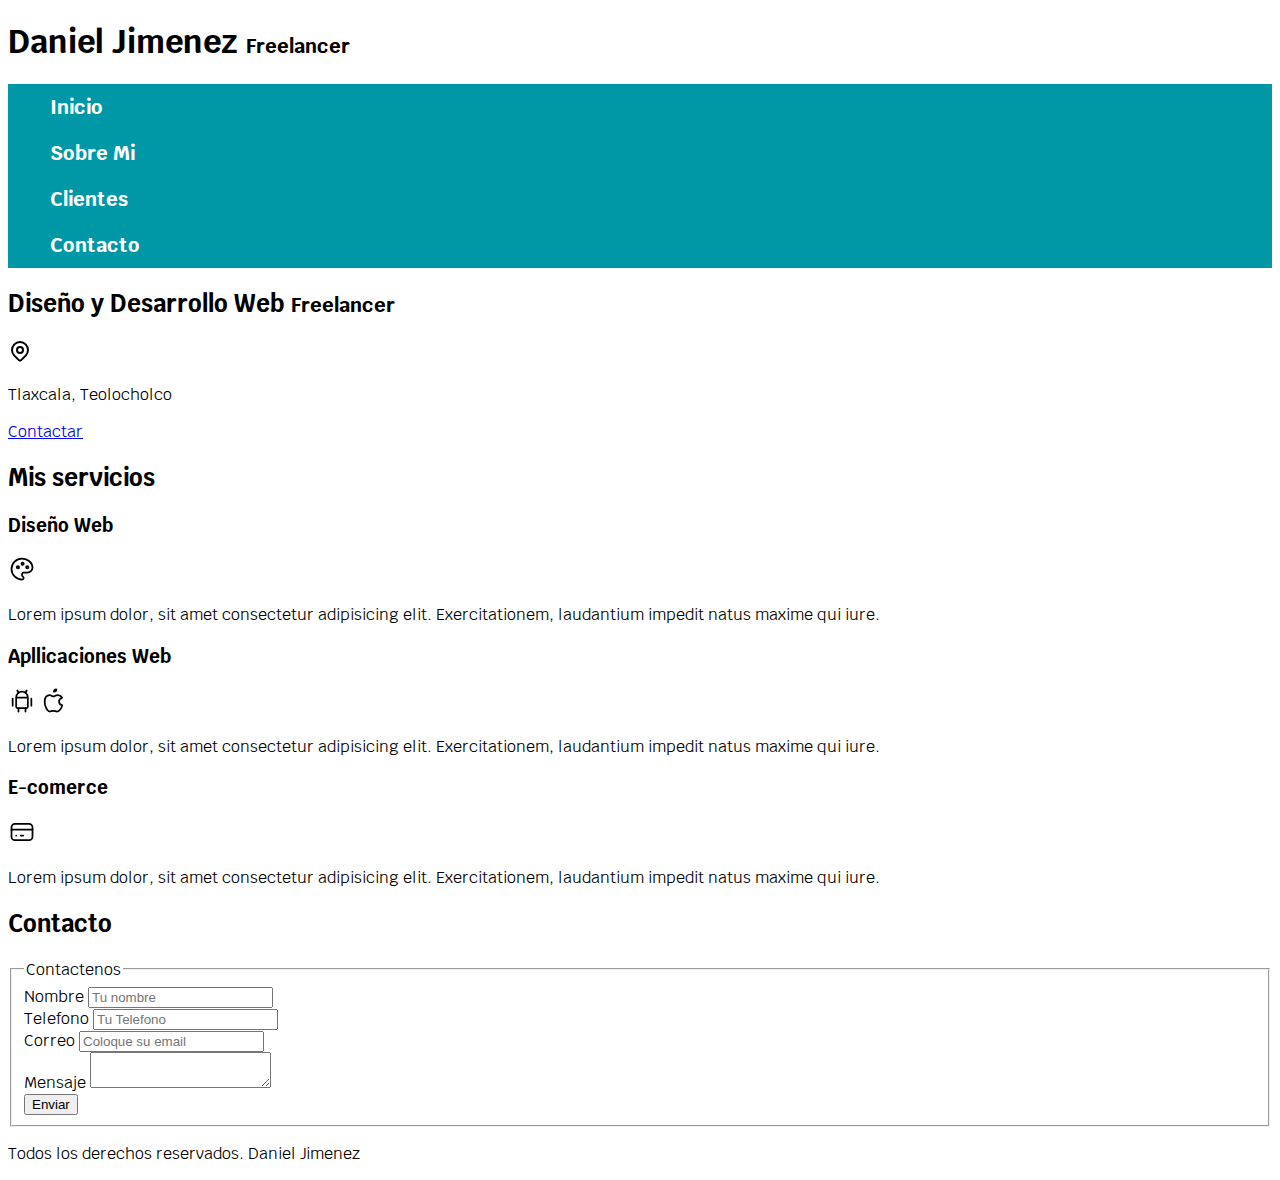
==== index.html @ 83e34a8d "se añade repositorio nuevo en red github" ====
<!DOCTYPE html>
<html lang="es">
<head>
    <meta charset="UTF-8">
    <meta name="viewport" content="width=device-width, initial-scale=1.0">
    <title>Diseñador Freelancer</title>
    <link rel="stylesheet" href="css/normalize.css">
    <link rel="preconnect" href="https://fonts.googleapis.com">
    <link rel="preconnect" href="https://fonts.gstatic.com" crossorigin>
    <link href="https://fonts.googleapis.com/css2?family=Krub:wght@400;700&display=swap" rel="stylesheet">
    <link rel="preload" href="css/styles.css" as="style">
    <link rel="stylesheet" href="css/styles.css">
</head>
<body>
    <header>
        <h1 class="titulo">Daniel Jimenez <span>Freelancer</span></h1>
    </header>

    <div class="nav-bg">
        <nav class="navegacion-principal contenedor">
            <a href="#">Inicio</a>
            <a href="nosotros.html">Sobre Mi</a>
            <a href="#">Clientes</a>
            <a href="#">Contacto</a>
        </nav>
    </div>

    
    <section>
        <h2 class="titulo">Diseño y Desarrollo Web <span>Freelancer</span> </h2>

        <svg xmlns="http://www.w3.org/2000/svg" viewBox="0 0 24 24" fill="none" stroke="currentColor" stroke-linecap="round" stroke-linejoin="round" width="24" height="24"stroke-width="2">
            <path d="M9 11a3 3 0 1 0 6 0a3 3 0 0 0 -6 0"></path>
            <path d="M17.657 16.657l-4.243 4.243a2 2 0 0 1 -2.827 0l-4.244 -4.243a8 8 0 1 1 11.314 0z"></path>
        </svg>
        
        <p>Tlaxcala, Teolocholco</p>

        <a href="#">Contactar</a>
        
    </section>

    

    <main>
        <h2>Mis servicios</h2>

        <section>
            <h3>Diseño Web</h3>
            <svg xmlns="http://www.w3.org/2000/svg" viewBox="0 0 24 24" fill="none" stroke="currentColor" stroke-linecap="round" stroke-linejoin="round" width="28" height="28" stroke-width="1.5"> <path d="M12 21a9 9 0 0 1 0 -18c4.97 0 9 3.582 9 8c0 1.06 -.474 2.078 -1.318 2.828c-.844 .75 -1.989 1.172 -3.182 1.172h-2.5a2 2 0 0 0 -1 3.75a1.3 1.3 0 0 1 -1 2.25"></path> <path d="M8.5 10.5m-1 0a1 1 0 1 0 2 0a1 1 0 1 0 -2 0"></path> <path d="M12.5 7.5m-1 0a1 1 0 1 0 2 0a1 1 0 1 0 -2 0"></path> <path d="M16.5 10.5m-1 0a1 1 0 1 0 2 0a1 1 0 1 0 -2 0"></path> 
            </svg> 
            <p>Lorem ipsum dolor, sit amet consectetur adipisicing elit. Exercitationem, laudantium impedit natus maxime qui iure.</p>
        </section>
        
        <section>
            <h3>Apllicaciones Web</h3>
            <svg xmlns="http://www.w3.org/2000/svg" viewBox="0 0 24 24" fill="none" stroke="currentColor" stroke-linecap="round" stroke-linejoin="round" width="28" height="28" stroke-width="1.5">
                <path d="M4 10l0 6"></path>
                <path d="M20 10l0 6"></path>
                <path d="M7 9h10v8a1 1 0 0 1 -1 1h-8a1 1 0 0 1 -1 -1v-8a5 5 0 0 1 10 0"></path>
                <path d="M8 3l1 2"></path>
                <path d="M16 3l-1 2"></path>
                <path d="M9 18l0 3"></path>
                <path d="M15 18l0 3"></path>
            </svg>

            <svg xmlns="http://www.w3.org/2000/svg" viewBox="0 0 24 24" fill="none" stroke="currentColor" stroke-linecap="round" stroke-linejoin="round" width="28" height="28" stroke-width="1.5">
                <path d="M8.286 7.008c-3.216 0 -4.286 3.23 -4.286 5.92c0 3.229 2.143 8.072 4.286 8.072c1.165 -.05 1.799 -.538 3.214 -.538c1.406 0 1.607 .538 3.214 .538s4.286 -3.229 4.286 -5.381c-.03 -.011 -2.649 -.434 -2.679 -3.23c-.02 -2.335 2.589 -3.179 2.679 -3.228c-1.096 -1.606 -3.162 -2.113 -3.75 -2.153c-1.535 -.12 -3.032 1.077 -3.75 1.077c-.729 0 -2.036 -1.077 -3.214 -1.077z"></path>
                <path d="M12 4a2 2 0 0 0 2 -2a2 2 0 0 0 -2 2"></path>
            </svg>


            <p>Lorem ipsum dolor, sit amet consectetur adipisicing elit. Exercitationem, laudantium impedit natus maxime qui iure.</p>
        </section>
        
    
        <section>
            <h3>E-comerce</E-comerce></h3>
            <svg xmlns="http://www.w3.org/2000/svg" viewBox="0 0 24 24" fill="none" width="28" height="28" stroke-width="1.5" stroke-linejoin="round" stroke-linecap="round" stroke="currentColor">
                <path d="M3 5m0 3a3 3 0 0 1 3 -3h12a3 3 0 0 1 3 3v8a3 3 0 0 1 -3 3h-12a3 3 0 0 1 -3 -3z"></path>
                <path d="M3 10l18 0"></path>
                <path d="M7 15l.01 0"></path>
                <path d="M11 15l2 0"></path>
            </svg>
            <p>Lorem ipsum dolor, sit amet consectetur adipisicing elit. Exercitationem, laudantium impedit natus maxime qui iure.</p>    
        </section>
       
        <section>
            <h2>Contacto</h2>
            <form action="">
                <fieldset>
                    <legend>Contactenos</legend>
                    <div>
                        <label>Nombre</label>
                        <input type="text" placeholder="Tu nombre">
                    </div>
                    
                    <div>
                        <label>Telefono</label>
                        <input type="text" placeholder="Tu Telefono">
                    </div>

                    <div>
                        <label>Correo</label>
                        <input type="email" placeholder="Coloque su email">
                    </div>

                    <div>
                        <label>Mensaje</label>
                        <textarea></textarea>
                    </div>

                    <div>
                        <input type="submit" value="Enviar">
                    </div>

                </fieldset>
            </form>
        </section>
        
    </main>

    <footer>
        <p>Todos los derechos reservados. Daniel Jimenez</p>
    </footer>
    
</body>
</html>
---- css/styles.css ----
/*standar para utilizar rem*/

:root{
    --banco: #ffffff;
    --oscuro: #212121;
    --primario: #ffc107;
    --secundario: #0097a7;
    --gris: #757575;
}

html {
    font-size: 62.5%;
}
body{
    font-size: 16px;
    font-family: "Krub", serif;
}

.titulo span{
    font-size: 2rem;
}

.contenedor {
    max-width: 120rem;
    margin: 0 auto;
}

.nav-bg{
    background-color: var(--secundario);
}

.navegacion-principal{
    display: flex;
    flex-direction: column;
}

@media (max-width: 768px) {
    .navegacion-principal{
        flex-direction: row;
        justify-content: space-between;
    }
}

.navegacion-principal a {
    
    color: var(--banco);
    text-decoration: none;
    font-size: 2rem;
    font-weight: 700;
    padding: 1rem;
 }

 .navegacion-principal a:hover {
    background-color: var(--primario);
    color: var(--oscuro);
 }
 
 @media (max-width: 480px){
    h1{
        font-size: 2rem;
    }
     
 }
---- css/styles.css ----
/*standar para utilizar rem*/

:root{
    --banco: #ffffff;
    --oscuro: #212121;
    --primario: #ffc107;
    --secundario: #0097a7;
    --gris: #757575;
}

html {
    font-size: 62.5%;
}
body{
    font-size: 16px;
    font-family: "Krub", serif;
}

.titulo span{
    font-size: 2rem;
}

.contenedor {
    max-width: 120rem;
    margin: 0 auto;
}

.nav-bg{
    background-color: var(--secundario);
}

.navegacion-principal{
    display: flex;
    flex-direction: column;
}

@media (max-width: 768px) {
    .navegacion-principal{
        flex-direction: row;
        justify-content: space-between;
    }
}

.navegacion-principal a {
    
    color: var(--banco);
    text-decoration: none;
    font-size: 2rem;
    font-weight: 700;
    padding: 1rem;
 }

 .navegacion-principal a:hover {
    background-color: var(--primario);
    color: var(--oscuro);
 }
 
 @media (max-width: 480px){
    h1{
        font-size: 2rem;
    }
     
 }
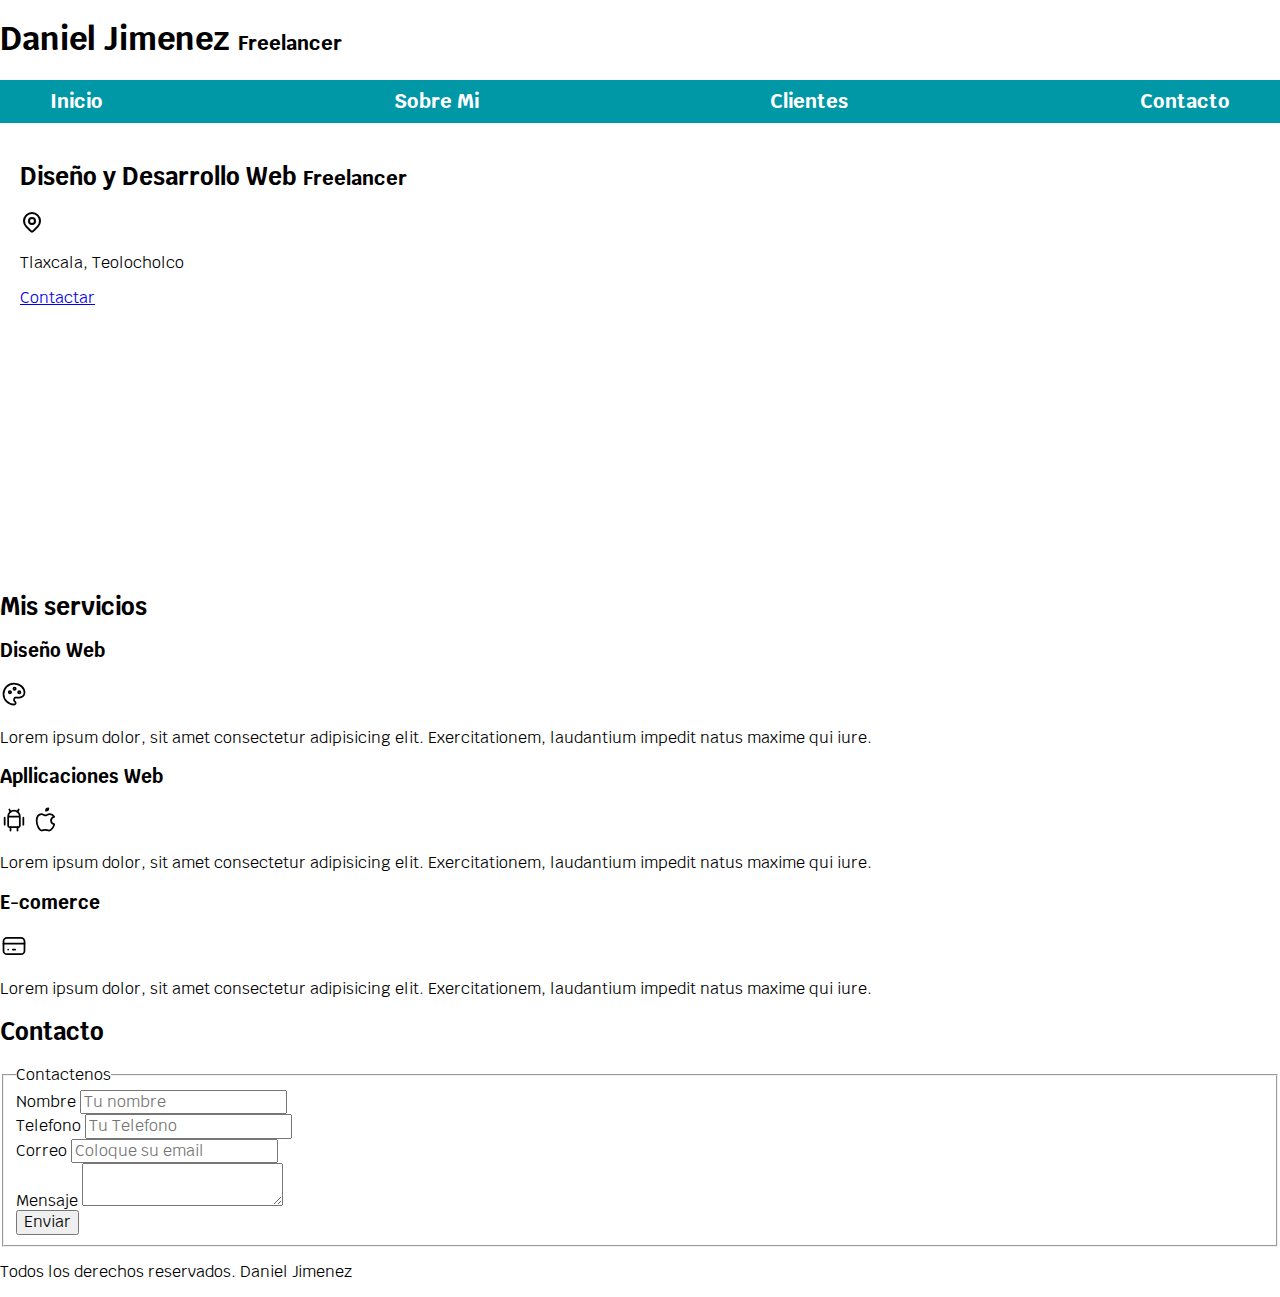
==== commit e8482bd7: "Se añade un snippet en css pasa ajuste del tamaño de imagenes" ====
--- a/index.html
+++ b/index.html
@@ -26,18 +26,19 @@
     </div>
 
     
-    <section>
-        <h2 class="titulo">Diseño y Desarrollo Web <span>Freelancer</span> </h2>
+    <section class="hero">
+        <div class="contenido-hero">
+            <h2 class="titulo">Diseño y Desarrollo Web <span>Freelancer</span> </h2>
 
-        <svg xmlns="http://www.w3.org/2000/svg" viewBox="0 0 24 24" fill="none" stroke="currentColor" stroke-linecap="round" stroke-linejoin="round" width="24" height="24"stroke-width="2">
-            <path d="M9 11a3 3 0 1 0 6 0a3 3 0 0 0 -6 0"></path>
-            <path d="M17.657 16.657l-4.243 4.243a2 2 0 0 1 -2.827 0l-4.244 -4.243a8 8 0 1 1 11.314 0z"></path>
-        </svg>
-        
-        <p>Tlaxcala, Teolocholco</p>
+            <svg xmlns="http://www.w3.org/2000/svg" viewBox="0 0 24 24" fill="none" stroke="currentColor" stroke-linecap="round" stroke-linejoin="round" width="24" height="24"stroke-width="2">
+                <path d="M9 11a3 3 0 1 0 6 0a3 3 0 0 0 -6 0"></path>
+                <path d="M17.657 16.657l-4.243 4.243a2 2 0 0 1 -2.827 0l-4.244 -4.243a8 8 0 1 1 11.314 0z"></path>
+            </svg>
+            
+            <p>Tlaxcala, Teolocholco</p>
 
-        <a href="#">Contactar</a>
-        
+            <a href="#">Contactar</a>
+        </div>   
     </section>
 
     
--- a/css/styles.css
+++ b/css/styles.css
@@ -10,7 +10,13 @@
 
 html {
     font-size: 62.5%;
+    box-sizing: border-box;
 }
+
+*, *:before, *:after {
+    box-sizing: inherit;
+}
+
 body{
     font-size: 16px;
     font-family: "Krub", serif;
@@ -31,18 +37,18 @@
 
 .navegacion-principal{
     display: flex;
-    flex-direction: column;
+    flex-direction: row;
+    justify-content: space-between;
 }
 
 @media (max-width: 768px) {
     .navegacion-principal{
-        flex-direction: row;
-        justify-content: space-between;
+        flex-direction: column;
+        align-items: center;
     }
 }
 
 .navegacion-principal a {
-    
     color: var(--banco);
     text-decoration: none;
     font-size: 2rem;
@@ -60,4 +66,12 @@
         font-size: 2rem;
     }
      
+ }
+
+ .hero {
+    background-image: url(../Imagenes/hero.jpg);
+    background-repeat: no-repeat;
+    background-size: cover;
+    height: 450px;
+    padding: 20px;
  }--- a/css/styles.css
+++ b/css/styles.css
@@ -10,7 +10,13 @@
 
 html {
     font-size: 62.5%;
+    box-sizing: border-box;
 }
+
+*, *:before, *:after {
+    box-sizing: inherit;
+}
+
 body{
     font-size: 16px;
     font-family: "Krub", serif;
@@ -31,18 +37,18 @@
 
 .navegacion-principal{
     display: flex;
-    flex-direction: column;
+    flex-direction: row;
+    justify-content: space-between;
 }
 
 @media (max-width: 768px) {
     .navegacion-principal{
-        flex-direction: row;
-        justify-content: space-between;
+        flex-direction: column;
+        align-items: center;
     }
 }
 
 .navegacion-principal a {
-    
     color: var(--banco);
     text-decoration: none;
     font-size: 2rem;
@@ -60,4 +66,12 @@
         font-size: 2rem;
     }
      
+ }
+
+ .hero {
+    background-image: url(../Imagenes/hero.jpg);
+    background-repeat: no-repeat;
+    background-size: cover;
+    height: 450px;
+    padding: 20px;
  }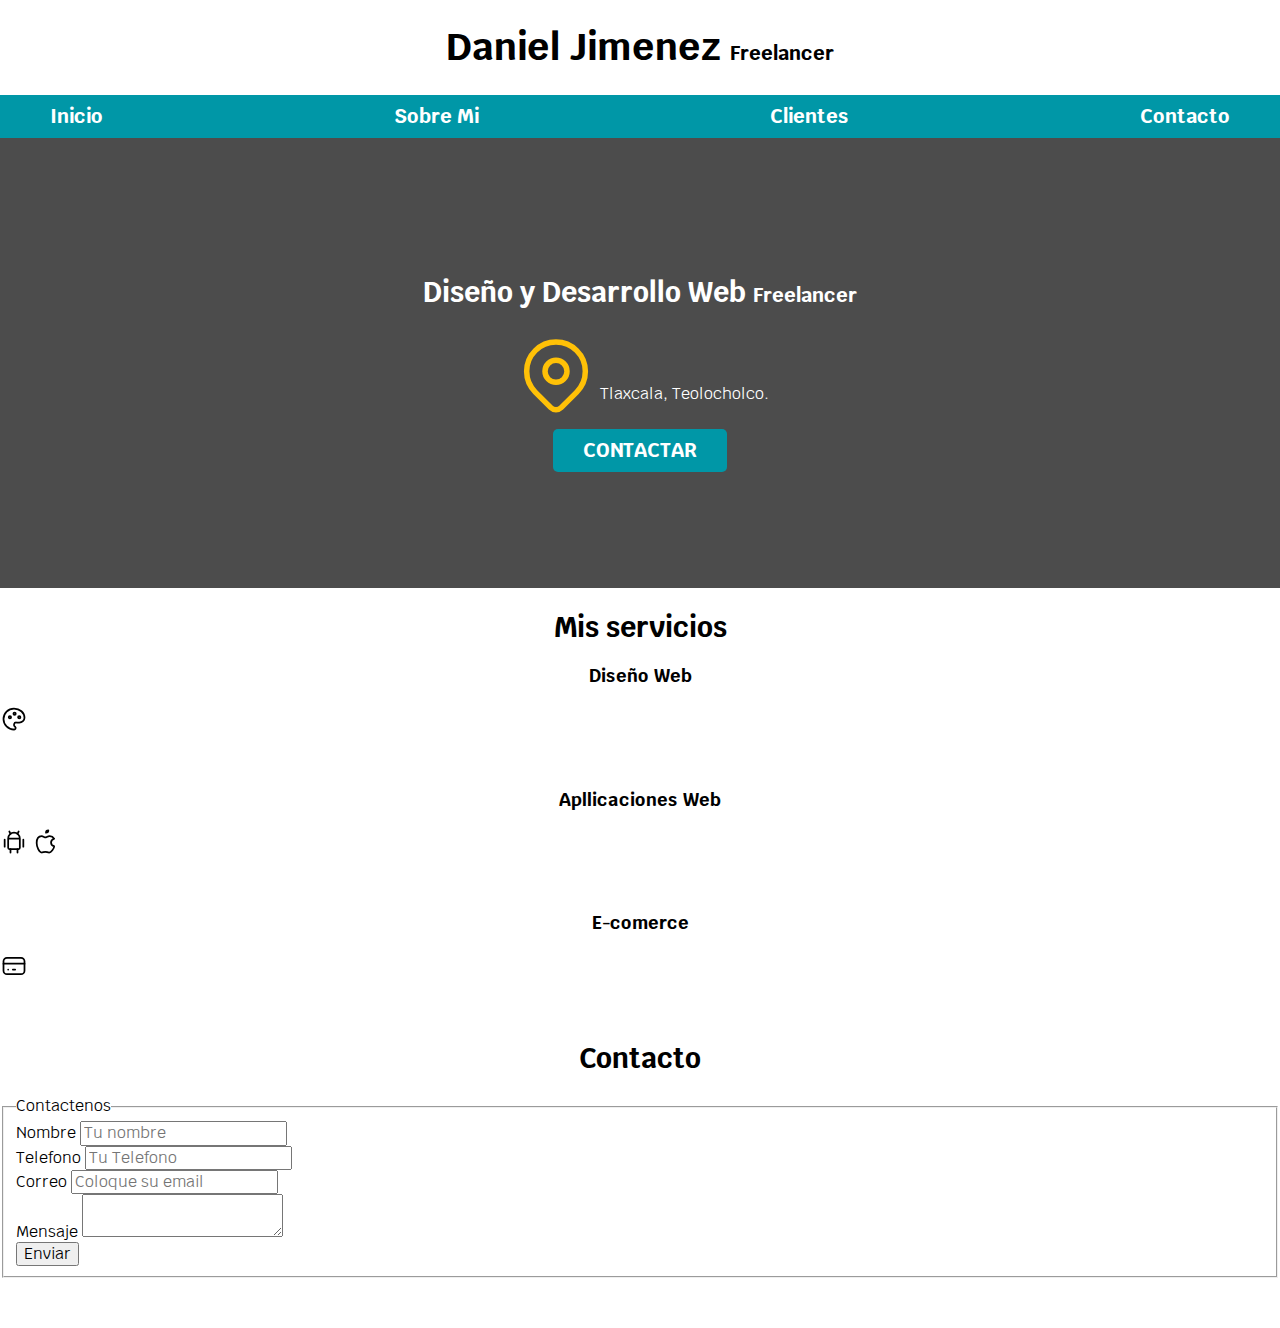
==== commit 678b67bd: "se comenta codigo y se estuctura la forma de los botones de navegacion" ====
--- a/index.html
+++ b/index.html
@@ -29,16 +29,16 @@
     <section class="hero">
         <div class="contenido-hero">
             <h2 class="titulo">Diseño y Desarrollo Web <span>Freelancer</span> </h2>
-
-            <svg xmlns="http://www.w3.org/2000/svg" viewBox="0 0 24 24" fill="none" stroke="currentColor" stroke-linecap="round" stroke-linejoin="round" width="24" height="24"stroke-width="2">
-                <path d="M9 11a3 3 0 1 0 6 0a3 3 0 0 0 -6 0"></path>
-                <path d="M17.657 16.657l-4.243 4.243a2 2 0 0 1 -2.827 0l-4.244 -4.243a8 8 0 1 1 11.314 0z"></path>
-            </svg>
             
-            <p>Tlaxcala, Teolocholco</p>
-
-            <a href="#">Contactar</a>
-        </div>   
+            <div class="ubicacion">
+                <svg xmlns="http://www.w3.org/2000/svg" viewBox="0 0 24 24" fill="none" stroke="#FFC107" stroke-linecap="round" stroke-linejoin="round" width="88" height="88" stroke-width="1.5">
+                    <path d="M9 11a3 3 0 1 0 6 0a3 3 0 0 0 -6 0"></path>
+                    <path d="M17.657 16.657l-4.243 4.243a2 2 0 0 1 -2.827 0l-4.244 -4.243a8 8 0 1 1 11.314 0z"></path>
+                </svg>
+                <p>Tlaxcala, Teolocholco.</p>
+            </div>
+            <a class="botton" href="#">Contactar</a>
+        </div> <!-- contenido-hero -->
     </section>
 
     
--- a/css/styles.css
+++ b/css/styles.css
@@ -8,6 +8,8 @@
     --gris: #757575;
 }
 
+
+/*Globales*/
 html {
     font-size: 62.5%;
     box-sizing: border-box;
@@ -18,12 +20,8 @@
 }
 
 body{
-    font-size: 16px;
-    font-family: "Krub", serif;
-}
-
-.titulo span{
-    font-size: 2rem;
+    font-size: 16px;/*1rem = 10 px*/
+    font-family: "Krub", sans-serif;
 }
 
 .contenedor {
@@ -31,6 +29,52 @@
     margin: 0 auto;
 }
 
+.botton {
+    background-color: var(--secundario);
+    color: var(--banco);
+    padding: 1rem 3rem;
+    margin-top: 1rem;
+    font-size: 2rem;
+    text-decoration: none;
+    text-transform: uppercase;
+    font-weight: 700;
+    border-radius: .5rem;
+    width: 90%;
+    text-align: center;
+}
+
+@media (min-width: 768px) {
+    .botton {
+        width: auto;
+    }
+    
+}
+
+/*Tipografia*/
+
+h1 {
+    font-size: 3.8rem;
+}
+
+h2 {
+    font-size: 2.8rem;
+}
+
+h3 {
+    font-size: 1.8rem;
+}
+
+h1, h2, h3 {
+    text-align: center;
+}
+
+/*Titulos*/
+.titulo span{
+    font-size: 2rem;
+}
+
+
+/*Navegacion principal*/
 .nav-bg{
     background-color: var(--secundario);
 }
@@ -68,10 +112,35 @@
      
  }
 
+
+    /*Hero*/
  .hero {
     background-image: url(../Imagenes/hero.jpg);
     background-repeat: no-repeat;
     background-size: cover;
     height: 450px;
-    padding: 20px;
+    position: relative;
+ }
+
+ .contenido-hero {
+    position: absolute;
+    background-color: rgba(0,0,0,.7);/**anterior**/
+    background-color: rgb (0 0 0 / 70%);/**nueva**/
+    width: 100%;
+    height: 100%;
+
+    display: flex;
+    flex-direction: column;
+    align-items: center;
+    justify-content: center;
+ }
+
+ .contenido-hero h2, p {
+    color: var(--banco);
+    text-align: center;
+ }
+
+ .ubicacion {
+   display: flex;
+   align-items: flex-end;
  }--- a/css/styles.css
+++ b/css/styles.css
@@ -8,6 +8,8 @@
     --gris: #757575;
 }
 
+
+/*Globales*/
 html {
     font-size: 62.5%;
     box-sizing: border-box;
@@ -18,12 +20,8 @@
 }
 
 body{
-    font-size: 16px;
-    font-family: "Krub", serif;
-}
-
-.titulo span{
-    font-size: 2rem;
+    font-size: 16px;/*1rem = 10 px*/
+    font-family: "Krub", sans-serif;
 }
 
 .contenedor {
@@ -31,6 +29,52 @@
     margin: 0 auto;
 }
 
+.botton {
+    background-color: var(--secundario);
+    color: var(--banco);
+    padding: 1rem 3rem;
+    margin-top: 1rem;
+    font-size: 2rem;
+    text-decoration: none;
+    text-transform: uppercase;
+    font-weight: 700;
+    border-radius: .5rem;
+    width: 90%;
+    text-align: center;
+}
+
+@media (min-width: 768px) {
+    .botton {
+        width: auto;
+    }
+    
+}
+
+/*Tipografia*/
+
+h1 {
+    font-size: 3.8rem;
+}
+
+h2 {
+    font-size: 2.8rem;
+}
+
+h3 {
+    font-size: 1.8rem;
+}
+
+h1, h2, h3 {
+    text-align: center;
+}
+
+/*Titulos*/
+.titulo span{
+    font-size: 2rem;
+}
+
+
+/*Navegacion principal*/
 .nav-bg{
     background-color: var(--secundario);
 }
@@ -68,10 +112,35 @@
      
  }
 
+
+    /*Hero*/
  .hero {
     background-image: url(../Imagenes/hero.jpg);
     background-repeat: no-repeat;
     background-size: cover;
     height: 450px;
-    padding: 20px;
+    position: relative;
+ }
+
+ .contenido-hero {
+    position: absolute;
+    background-color: rgba(0,0,0,.7);/**anterior**/
+    background-color: rgb (0 0 0 / 70%);/**nueva**/
+    width: 100%;
+    height: 100%;
+
+    display: flex;
+    flex-direction: column;
+    align-items: center;
+    justify-content: center;
+ }
+
+ .contenido-hero h2, p {
+    color: var(--banco);
+    text-align: center;
+ }
+
+ .ubicacion {
+   display: flex;
+   align-items: flex-end;
  }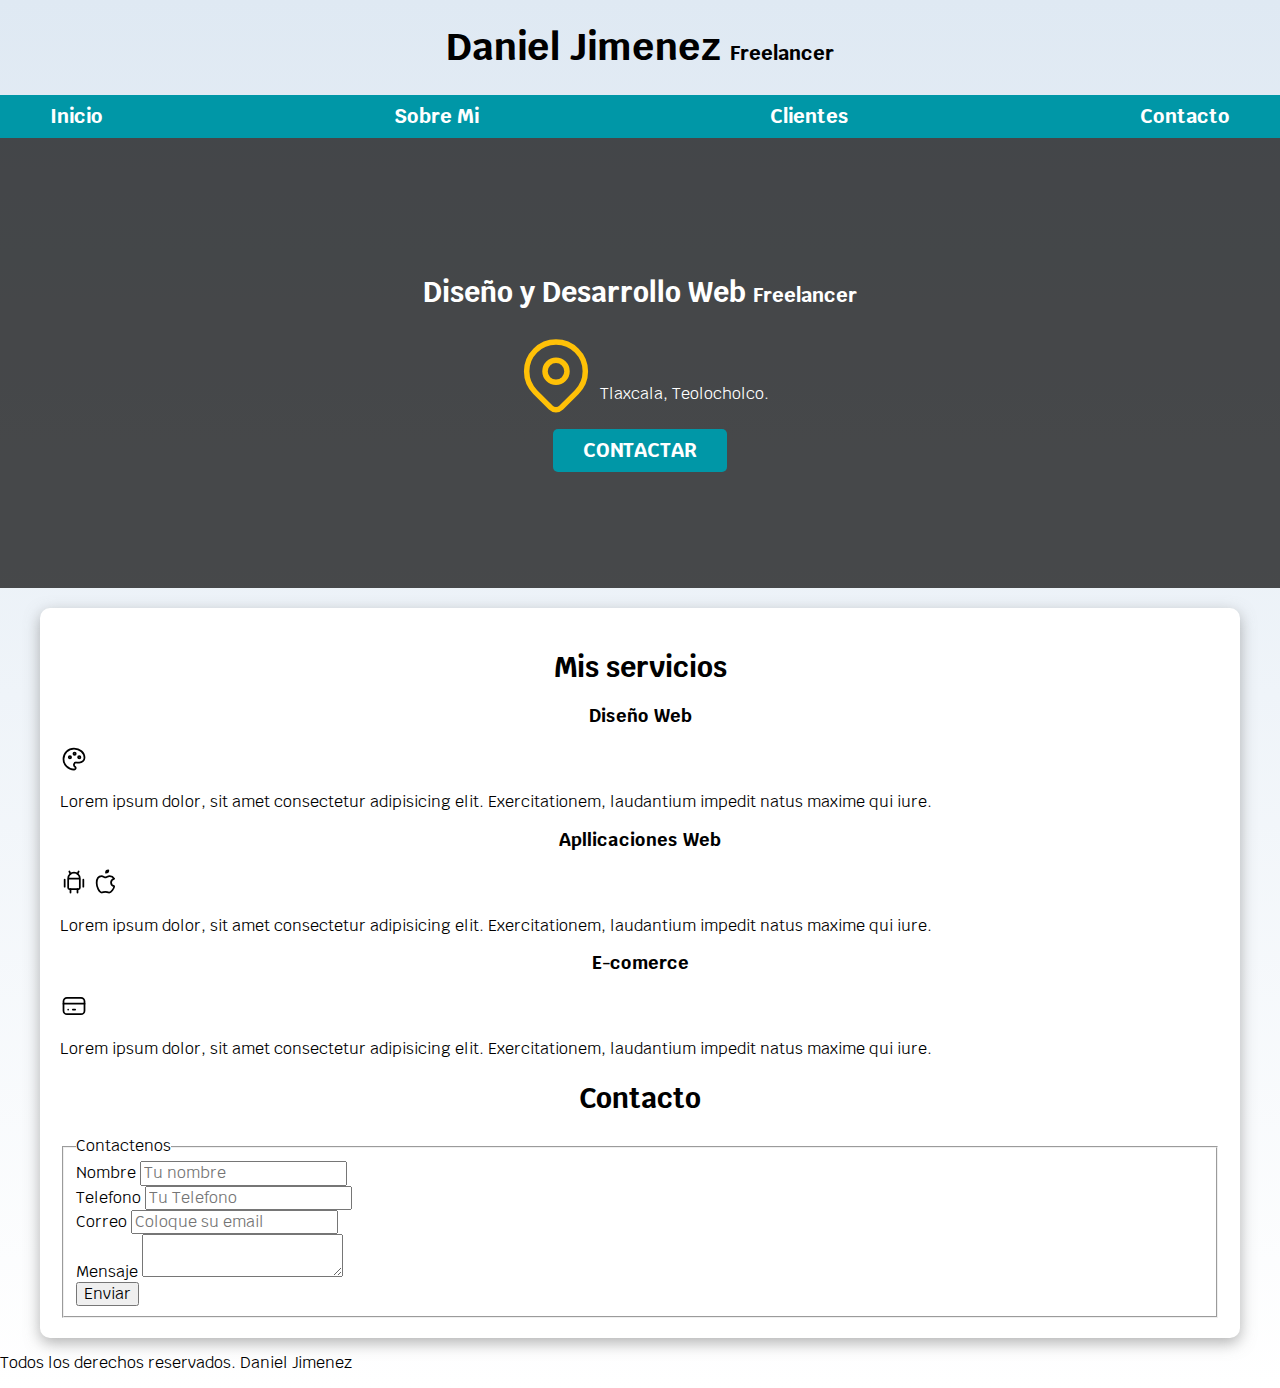
==== commit 3c28231c: "Se añade el efecto de la sombra al contenedor main" ====
--- a/index.html
+++ b/index.html
@@ -43,7 +43,7 @@
 
     
 
-    <main>
+    <main class="contenedor sombra">
         <h2>Mis servicios</h2>
 
         <section>
--- a/css/styles.css
+++ b/css/styles.css
@@ -22,12 +22,14 @@
 body{
     font-size: 16px;/*1rem = 10 px*/
     font-family: "Krub", sans-serif;
+    background-image: linear-gradient(to bottom, #DFE9F3 0%, var(--banco) 100%); /*degradado*/
 }
 
 .contenedor {
     max-width: 120rem;
     margin: 0 auto;
 }
+
 
 .botton {
     background-color: var(--secundario);
@@ -48,6 +50,15 @@
         width: auto;
     }
     
+}
+
+.sombra{
+    -webkit-box-shadow: 0px 5px 15px 0px rgba(112,112,112,0.54);
+    -moz-box-shadow: 0px 5px 15px 0px rgba(112,112,112,0.54);
+    box-shadow: 0px 5px 15px 0px rgba(112,112,112,0.54);
+    background-color: var(--banco);
+    padding: 2rem;
+    border-radius: 1rem;
 }
 
 /*Tipografia*/
@@ -120,6 +131,7 @@
     background-size: cover;
     height: 450px;
     position: relative;
+    margin-bottom: 2rem;
  }
 
  .contenido-hero {
@@ -135,7 +147,7 @@
     justify-content: center;
  }
 
- .contenido-hero h2, p {
+ .contenido-hero h2, .contenido-hero p {
     color: var(--banco);
     text-align: center;
  }
--- a/css/styles.css
+++ b/css/styles.css
@@ -22,12 +22,14 @@
 body{
     font-size: 16px;/*1rem = 10 px*/
     font-family: "Krub", sans-serif;
+    background-image: linear-gradient(to bottom, #DFE9F3 0%, var(--banco) 100%); /*degradado*/
 }
 
 .contenedor {
     max-width: 120rem;
     margin: 0 auto;
 }
+
 
 .botton {
     background-color: var(--secundario);
@@ -48,6 +50,15 @@
         width: auto;
     }
     
+}
+
+.sombra{
+    -webkit-box-shadow: 0px 5px 15px 0px rgba(112,112,112,0.54);
+    -moz-box-shadow: 0px 5px 15px 0px rgba(112,112,112,0.54);
+    box-shadow: 0px 5px 15px 0px rgba(112,112,112,0.54);
+    background-color: var(--banco);
+    padding: 2rem;
+    border-radius: 1rem;
 }
 
 /*Tipografia*/
@@ -120,6 +131,7 @@
     background-size: cover;
     height: 450px;
     position: relative;
+    margin-bottom: 2rem;
  }
 
  .contenido-hero {
@@ -135,7 +147,7 @@
     justify-content: center;
  }
 
- .contenido-hero h2, p {
+ .contenido-hero h2, .contenido-hero p {
     color: var(--banco);
     text-align: center;
  }
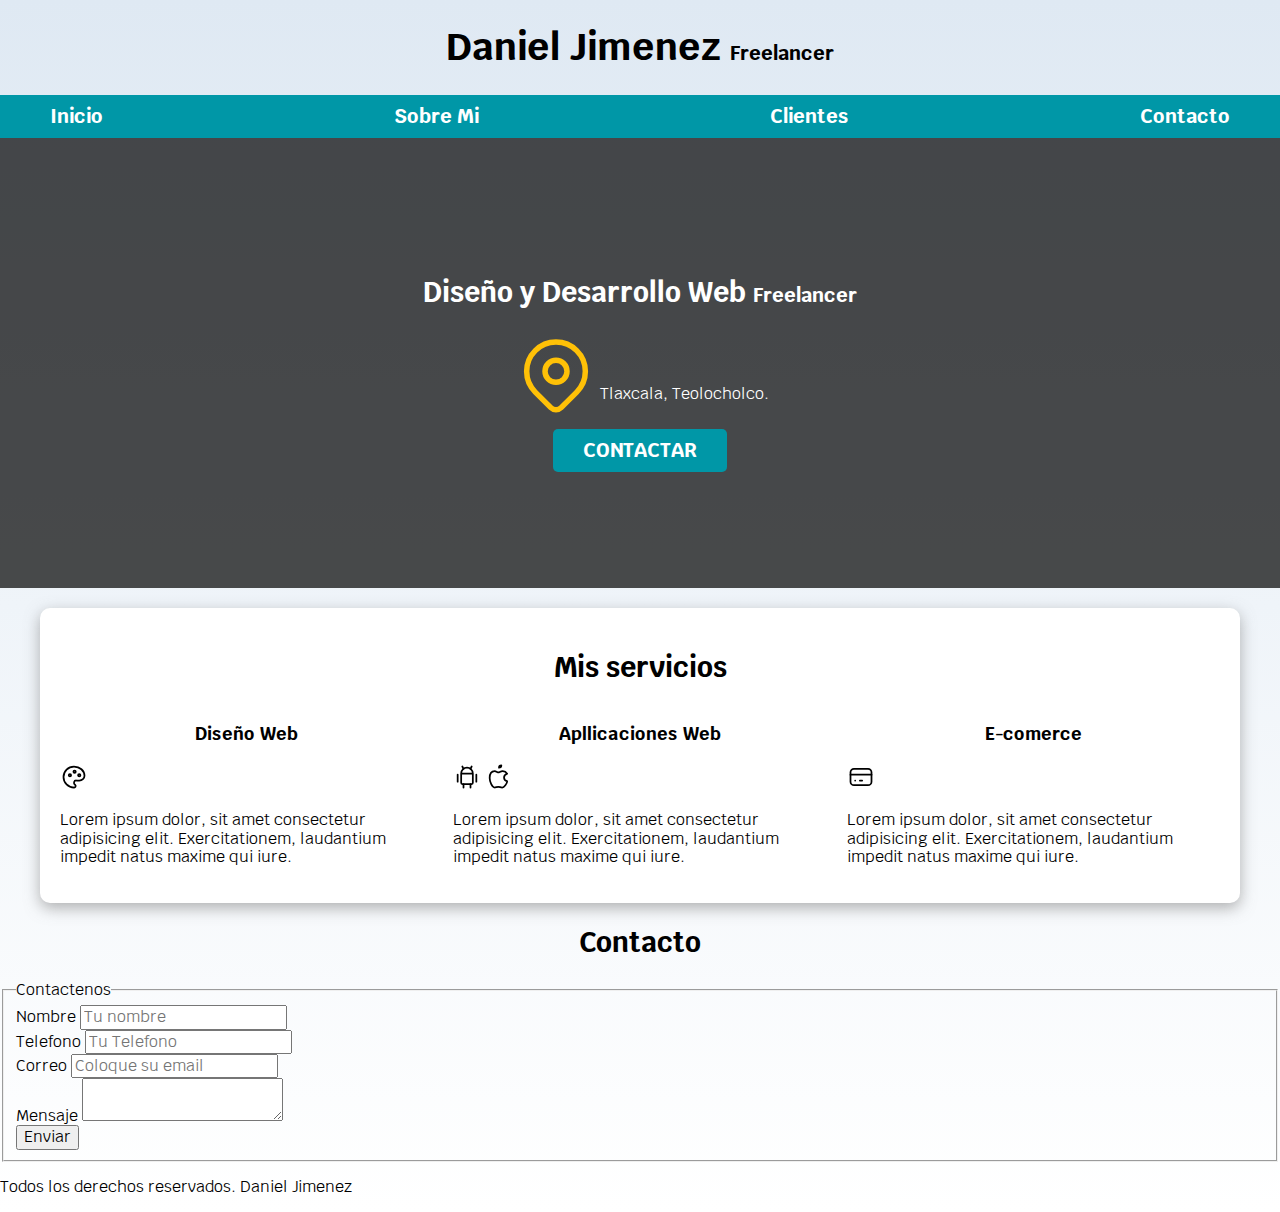
==== commit 496db611: "Se añade el grid a la seccion de mis servicos" ====
--- a/index.html
+++ b/index.html
@@ -46,46 +46,53 @@
     <main class="contenedor sombra">
         <h2>Mis servicios</h2>
 
-        <section>
-            <h3>Diseño Web</h3>
-            <svg xmlns="http://www.w3.org/2000/svg" viewBox="0 0 24 24" fill="none" stroke="currentColor" stroke-linecap="round" stroke-linejoin="round" width="28" height="28" stroke-width="1.5"> <path d="M12 21a9 9 0 0 1 0 -18c4.97 0 9 3.582 9 8c0 1.06 -.474 2.078 -1.318 2.828c-.844 .75 -1.989 1.172 -3.182 1.172h-2.5a2 2 0 0 0 -1 3.75a1.3 1.3 0 0 1 -1 2.25"></path> <path d="M8.5 10.5m-1 0a1 1 0 1 0 2 0a1 1 0 1 0 -2 0"></path> <path d="M12.5 7.5m-1 0a1 1 0 1 0 2 0a1 1 0 1 0 -2 0"></path> <path d="M16.5 10.5m-1 0a1 1 0 1 0 2 0a1 1 0 1 0 -2 0"></path> 
-            </svg> 
-            <p>Lorem ipsum dolor, sit amet consectetur adipisicing elit. Exercitationem, laudantium impedit natus maxime qui iure.</p>
-        </section>
-        
-        <section>
-            <h3>Apllicaciones Web</h3>
-            <svg xmlns="http://www.w3.org/2000/svg" viewBox="0 0 24 24" fill="none" stroke="currentColor" stroke-linecap="round" stroke-linejoin="round" width="28" height="28" stroke-width="1.5">
-                <path d="M4 10l0 6"></path>
-                <path d="M20 10l0 6"></path>
-                <path d="M7 9h10v8a1 1 0 0 1 -1 1h-8a1 1 0 0 1 -1 -1v-8a5 5 0 0 1 10 0"></path>
-                <path d="M8 3l1 2"></path>
-                <path d="M16 3l-1 2"></path>
-                <path d="M9 18l0 3"></path>
-                <path d="M15 18l0 3"></path>
-            </svg>
-
-            <svg xmlns="http://www.w3.org/2000/svg" viewBox="0 0 24 24" fill="none" stroke="currentColor" stroke-linecap="round" stroke-linejoin="round" width="28" height="28" stroke-width="1.5">
-                <path d="M8.286 7.008c-3.216 0 -4.286 3.23 -4.286 5.92c0 3.229 2.143 8.072 4.286 8.072c1.165 -.05 1.799 -.538 3.214 -.538c1.406 0 1.607 .538 3.214 .538s4.286 -3.229 4.286 -5.381c-.03 -.011 -2.649 -.434 -2.679 -3.23c-.02 -2.335 2.589 -3.179 2.679 -3.228c-1.096 -1.606 -3.162 -2.113 -3.75 -2.153c-1.535 -.12 -3.032 1.077 -3.75 1.077c-.729 0 -2.036 -1.077 -3.214 -1.077z"></path>
-                <path d="M12 4a2 2 0 0 0 2 -2a2 2 0 0 0 -2 2"></path>
-            </svg>
+        <div class="servicios">
+            <section class="servicio">
+                <h3>Diseño Web</h3>
+                <div class="iconos">
+                    <svg xmlns="http://www.w3.org/2000/svg" viewBox="0 0 24 24" fill="none" stroke="currentColor" stroke-linecap="round" stroke-linejoin="round" width="28" height="28" stroke-width="1.5"> <path d="M12 21a9 9 0 0 1 0 -18c4.97 0 9 3.582 9 8c0 1.06 -.474 2.078 -1.318 2.828c-.844 .75 -1.989 1.172 -3.182 1.172h-2.5a2 2 0 0 0 -1 3.75a1.3 1.3 0 0 1 -1 2.25"></path> <path d="M8.5 10.5m-1 0a1 1 0 1 0 2 0a1 1 0 1 0 -2 0"></path> <path d="M12.5 7.5m-1 0a1 1 0 1 0 2 0a1 1 0 1 0 -2 0"></path> <path d="M16.5 10.5m-1 0a1 1 0 1 0 2 0a1 1 0 1 0 -2 0"></path> 
+                    </svg> 
+                </div>
+                <p>Lorem ipsum dolor, sit amet consectetur adipisicing elit. Exercitationem, laudantium impedit natus maxime qui iure.</p>
+            </section>
+            
+            <section class="servicio">
+                <h3>Apllicaciones Web</h3>
+                <div class="iconos">
+                    <svg xmlns="http://www.w3.org/2000/svg" viewBox="0 0 24 24" fill="none" stroke="currentColor" stroke-linecap="round" stroke-linejoin="round" width="28" height="28" stroke-width="1.5">
+                        <path d="M4 10l0 6"></path>
+                        <path d="M20 10l0 6"></path>
+                        <path d="M7 9h10v8a1 1 0 0 1 -1 1h-8a1 1 0 0 1 -1 -1v-8a5 5 0 0 1 10 0"></path>
+                        <path d="M8 3l1 2"></path>
+                        <path d="M16 3l-1 2"></path>
+                        <path d="M9 18l0 3"></path>
+                        <path d="M15 18l0 3"></path>
+                    </svg>
+                    <svg xmlns="http://www.w3.org/2000/svg" viewBox="0 0 24 24" fill="none" stroke="currentColor" stroke-linecap="round" stroke-linejoin="round" width="28" height="28" stroke-width="1.5">
+                        <path d="M8.286 7.008c-3.216 0 -4.286 3.23 -4.286 5.92c0 3.229 2.143 8.072 4.286 8.072c1.165 -.05 1.799 -.538 3.214 -.538c1.406 0 1.607 .538 3.214 .538s4.286 -3.229 4.286 -5.381c-.03 -.011 -2.649 -.434 -2.679 -3.23c-.02 -2.335 2.589 -3.179 2.679 -3.228c-1.096 -1.606 -3.162 -2.113 -3.75 -2.153c-1.535 -.12 -3.032 1.077 -3.75 1.077c-.729 0 -2.036 -1.077 -3.214 -1.077z"></path>
+                        <path d="M12 4a2 2 0 0 0 2 -2a2 2 0 0 0 -2 2"></path>
+                    </svg>
+                </div>
 
 
-            <p>Lorem ipsum dolor, sit amet consectetur adipisicing elit. Exercitationem, laudantium impedit natus maxime qui iure.</p>
-        </section>
+                <p>Lorem ipsum dolor, sit amet consectetur adipisicing elit. Exercitationem, laudantium impedit natus maxime qui iure.</p>
+            </section>
+            
         
-    
-        <section>
-            <h3>E-comerce</E-comerce></h3>
-            <svg xmlns="http://www.w3.org/2000/svg" viewBox="0 0 24 24" fill="none" width="28" height="28" stroke-width="1.5" stroke-linejoin="round" stroke-linecap="round" stroke="currentColor">
-                <path d="M3 5m0 3a3 3 0 0 1 3 -3h12a3 3 0 0 1 3 3v8a3 3 0 0 1 -3 3h-12a3 3 0 0 1 -3 -3z"></path>
-                <path d="M3 10l18 0"></path>
-                <path d="M7 15l.01 0"></path>
-                <path d="M11 15l2 0"></path>
-            </svg>
-            <p>Lorem ipsum dolor, sit amet consectetur adipisicing elit. Exercitationem, laudantium impedit natus maxime qui iure.</p>    
-        </section>
-       
+            <section class="servicio">
+                <h3>E-comerce</E-comerce></h3>
+                <div class="iconos">
+                    <svg xmlns="http://www.w3.org/2000/svg" viewBox="0 0 24 24" fill="none" width="28" height="28" stroke-width="1.5" stroke-linejoin="round" stroke-linecap="round" stroke="currentColor">
+                        <path d="M3 5m0 3a3 3 0 0 1 3 -3h12a3 3 0 0 1 3 3v8a3 3 0 0 1 -3 3h-12a3 3 0 0 1 -3 -3z"></path>
+                        <path d="M3 10l18 0"></path>
+                        <path d="M7 15l.01 0"></path>
+                        <path d="M11 15l2 0"></path>
+                    </svg>
+                </div>
+                <p>Lorem ipsum dolor, sit amet consectetur adipisicing elit. Exercitationem, laudantium impedit natus maxime qui iure.</p>    
+            </section>
+        </div> <!-- .servicios -->
+    </main>
         <section>
             <h2>Contacto</h2>
             <form action="">
@@ -119,7 +126,8 @@
             </form>
         </section>
         
-    </main>
+    
+
 
     <footer>
         <p>Todos los derechos reservados. Daniel Jimenez</p>
--- a/css/styles.css
+++ b/css/styles.css
@@ -155,4 +155,18 @@
  .ubicacion {
    display: flex;
    align-items: flex-end;
- }+ }
+
+ 
+
+ /***Servicios***/
+ @media (min-width: 768px) {
+    .servicios {
+        display: grid;
+        grid-template-columns: repeat(3, 1fr);
+        gap: 2rem;
+        margin-top: 2rem;
+     }
+     
+ }
+ --- a/css/styles.css
+++ b/css/styles.css
@@ -155,4 +155,18 @@
  .ubicacion {
    display: flex;
    align-items: flex-end;
- }+ }
+
+ 
+
+ /***Servicios***/
+ @media (min-width: 768px) {
+    .servicios {
+        display: grid;
+        grid-template-columns: repeat(3, 1fr);
+        gap: 2rem;
+        margin-top: 2rem;
+     }
+     
+ }
+ 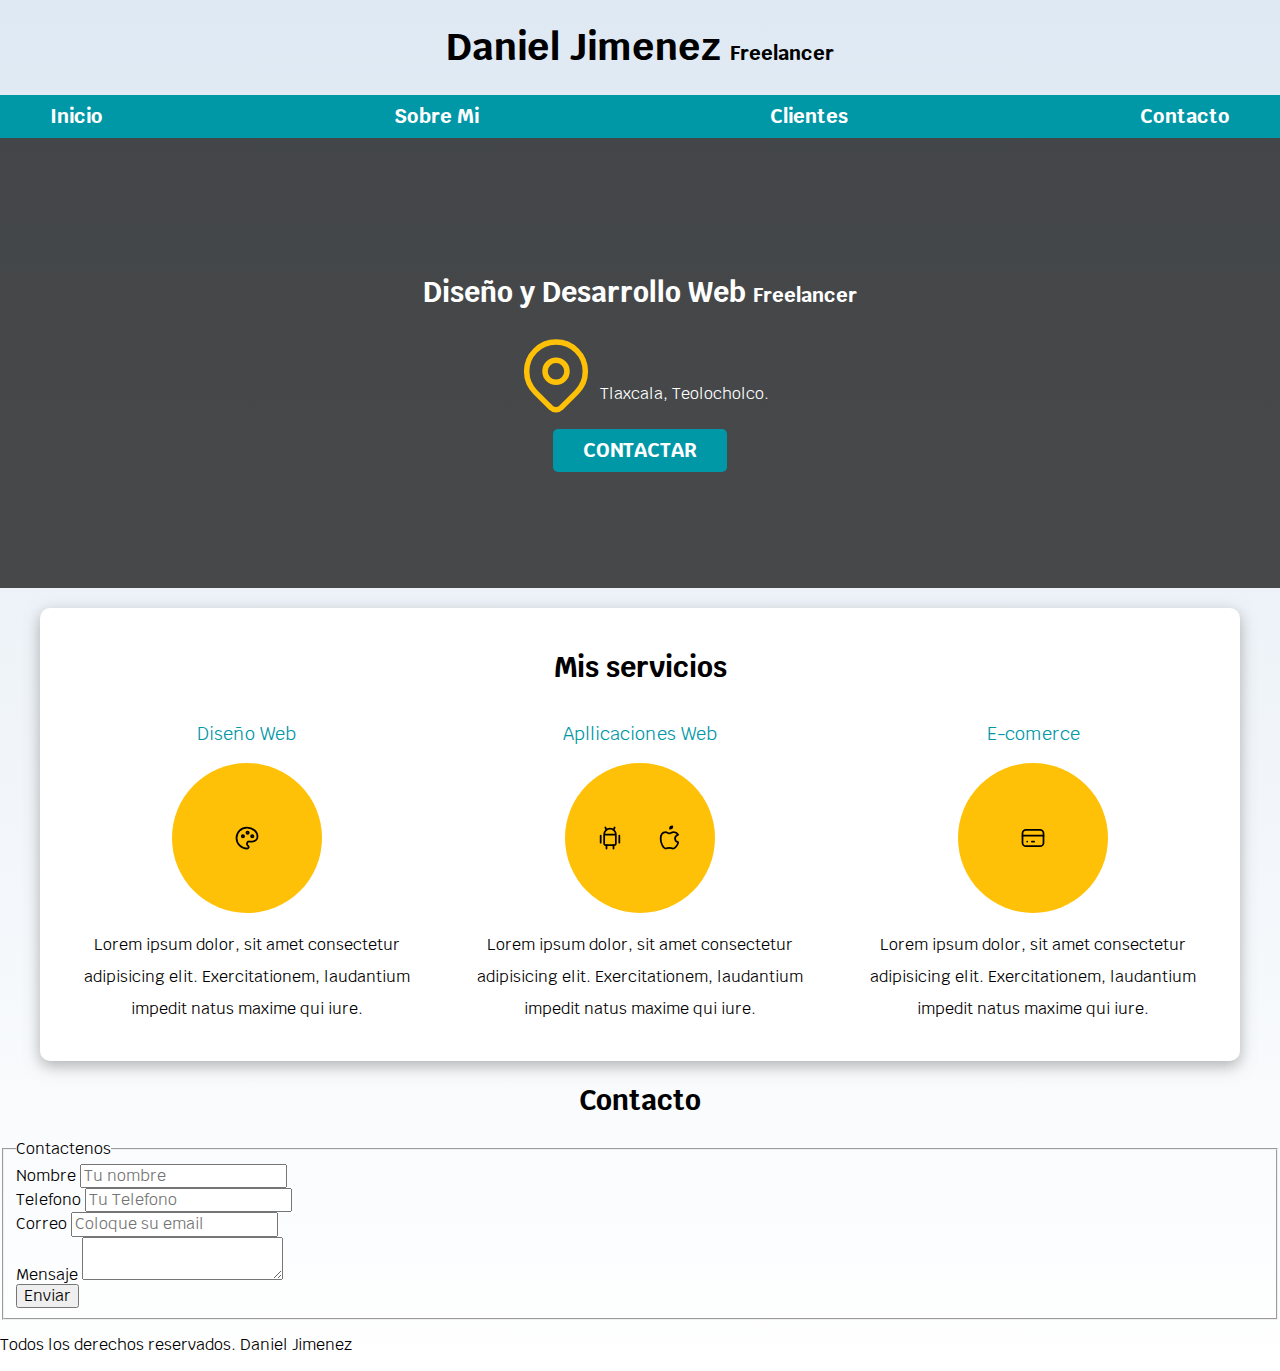
==== commit d9503243: "se finaliza la seccion de servicios circulos en los iconos" ====
--- a/index.html
+++ b/index.html
@@ -28,8 +28,7 @@
     
     <section class="hero">
         <div class="contenido-hero">
-            <h2 class="titulo">Diseño y Desarrollo Web <span>Freelancer</span> </h2>
-            
+            <h2 class="titulo">Diseño y Desarrollo Web <span>Freelancer</span> </h2>       
             <div class="ubicacion">
                 <svg xmlns="http://www.w3.org/2000/svg" viewBox="0 0 24 24" fill="none" stroke="#FFC107" stroke-linecap="round" stroke-linejoin="round" width="88" height="88" stroke-width="1.5">
                     <path d="M9 11a3 3 0 1 0 6 0a3 3 0 0 0 -6 0"></path>
--- a/css/styles.css
+++ b/css/styles.css
@@ -169,4 +169,29 @@
      }
      
  }
- +
+ .servicio{
+    display: flex;
+    flex-direction: column;
+    align-items: center;
+ }
+
+ .servicio h3 {
+    color: var(--secundario);
+    font-weight: normal;
+ }
+
+ .servicio p {
+    line-height: 2;
+    text-align: center;
+ }
+ 
+ .servicio .iconos{
+    height: 15rem;
+    width: 15rem;
+    background-color: var(--primario);
+    border-radius: 50%;
+    display: flex;
+    justify-content: space-evenly;
+    align-items: center;
+ }--- a/css/styles.css
+++ b/css/styles.css
@@ -169,4 +169,29 @@
      }
      
  }
- +
+ .servicio{
+    display: flex;
+    flex-direction: column;
+    align-items: center;
+ }
+
+ .servicio h3 {
+    color: var(--secundario);
+    font-weight: normal;
+ }
+
+ .servicio p {
+    line-height: 2;
+    text-align: center;
+ }
+ 
+ .servicio .iconos{
+    height: 15rem;
+    width: 15rem;
+    background-color: var(--primario);
+    border-radius: 50%;
+    display: flex;
+    justify-content: space-evenly;
+    align-items: center;
+ }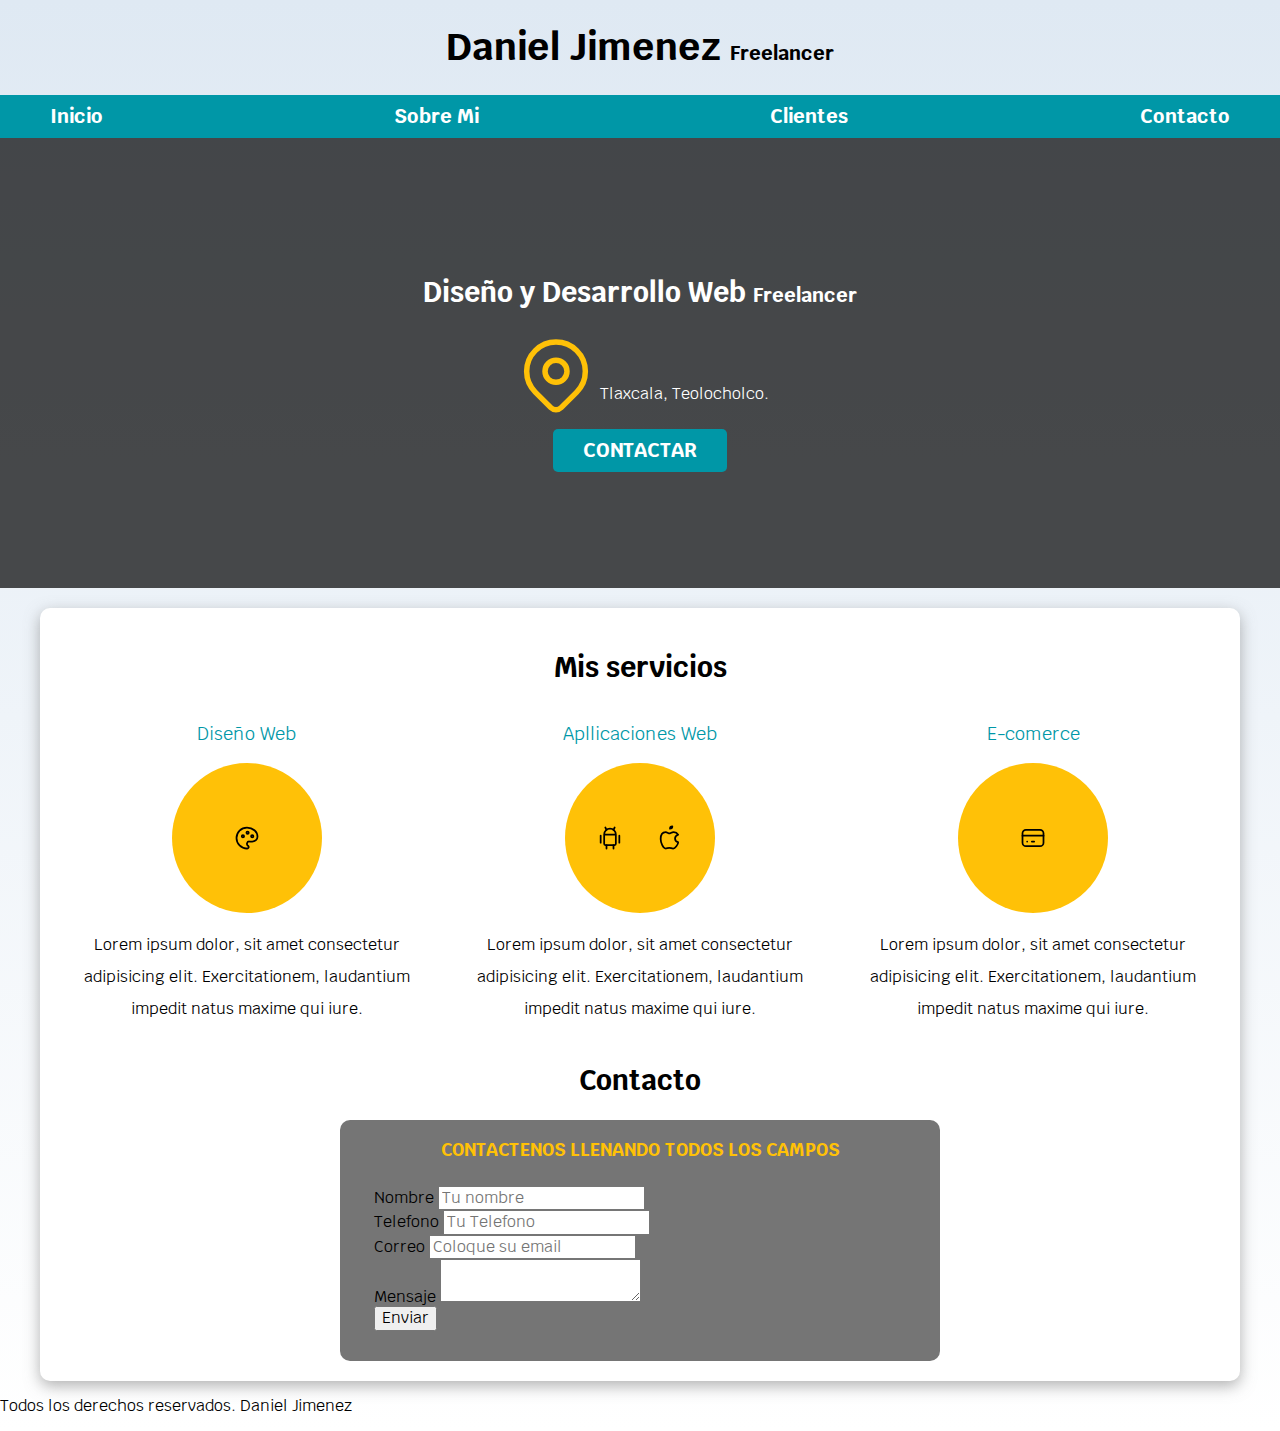
==== commit ac032555: "Se añade estilos de label en el formulario" ====
--- a/index.html
+++ b/index.html
@@ -91,40 +91,41 @@
                 <p>Lorem ipsum dolor, sit amet consectetur adipisicing elit. Exercitationem, laudantium impedit natus maxime qui iure.</p>    
             </section>
         </div> <!-- .servicios -->
-    </main>
+    
         <section>
             <h2>Contacto</h2>
-            <form action="">
+            <form class="formulario">
                 <fieldset>
-                    <legend>Contactenos</legend>
-                    <div>
-                        <label>Nombre</label>
-                        <input type="text" placeholder="Tu nombre">
-                    </div>
-                    
-                    <div>
-                        <label>Telefono</label>
-                        <input type="text" placeholder="Tu Telefono">
-                    </div>
+                    <legend>contactenos llenando todos los campos</legend>
+                    <div class="contenedor-campos">
+                        <div class="campo">
+                            <label>Nombre</label>
+                            <input type="text" placeholder="Tu nombre">
+                        </div>
+                        
+                        <div class="campo">
+                            <label>Telefono</label>
+                            <input type="text" placeholder="Tu Telefono">
+                        </div>
 
-                    <div>
-                        <label>Correo</label>
-                        <input type="email" placeholder="Coloque su email">
-                    </div>
+                        <div class="campo">
+                            <label>Correo</label>
+                            <input type="email" placeholder="Coloque su email">
+                        </div>
 
-                    <div>
-                        <label>Mensaje</label>
-                        <textarea></textarea>
-                    </div>
-
+                        <div class="campo">
+                            <label>Mensaje</label>
+                            <textarea></textarea>
+                        </div>
+                    </div><!-- .contenedor-campos -->
                     <div>
                         <input type="submit" value="Enviar">
                     </div>
-
+                    
                 </fieldset>
             </form>
         </section>
-        
+    </main>
     
 
 
--- a/css/styles.css
+++ b/css/styles.css
@@ -194,4 +194,26 @@
     display: flex;
     justify-content: space-evenly;
     align-items: center;
+ }
+
+ /**contacto**/
+ .formulario {
+    background-color:  var(--gris);
+    width: min(60rem, 100%);
+    margin: 0 auto;
+    padding: 2rem;
+    border-radius: 1rem;
+ }
+
+ .formulario fieldset {
+    border: none;
+ }
+
+ .formulario legend {
+    text-align: center;
+    font-size: 1.8rem;
+    text-transform: uppercase;
+    font-weight: 700;
+    margin-bottom: 2rem;
+    color: var(--primario);
  }--- a/css/styles.css
+++ b/css/styles.css
@@ -194,4 +194,26 @@
     display: flex;
     justify-content: space-evenly;
     align-items: center;
+ }
+
+ /**contacto**/
+ .formulario {
+    background-color:  var(--gris);
+    width: min(60rem, 100%);
+    margin: 0 auto;
+    padding: 2rem;
+    border-radius: 1rem;
+ }
+
+ .formulario fieldset {
+    border: none;
+ }
+
+ .formulario legend {
+    text-align: center;
+    font-size: 1.8rem;
+    text-transform: uppercase;
+    font-weight: 700;
+    margin-bottom: 2rem;
+    color: var(--primario);
  }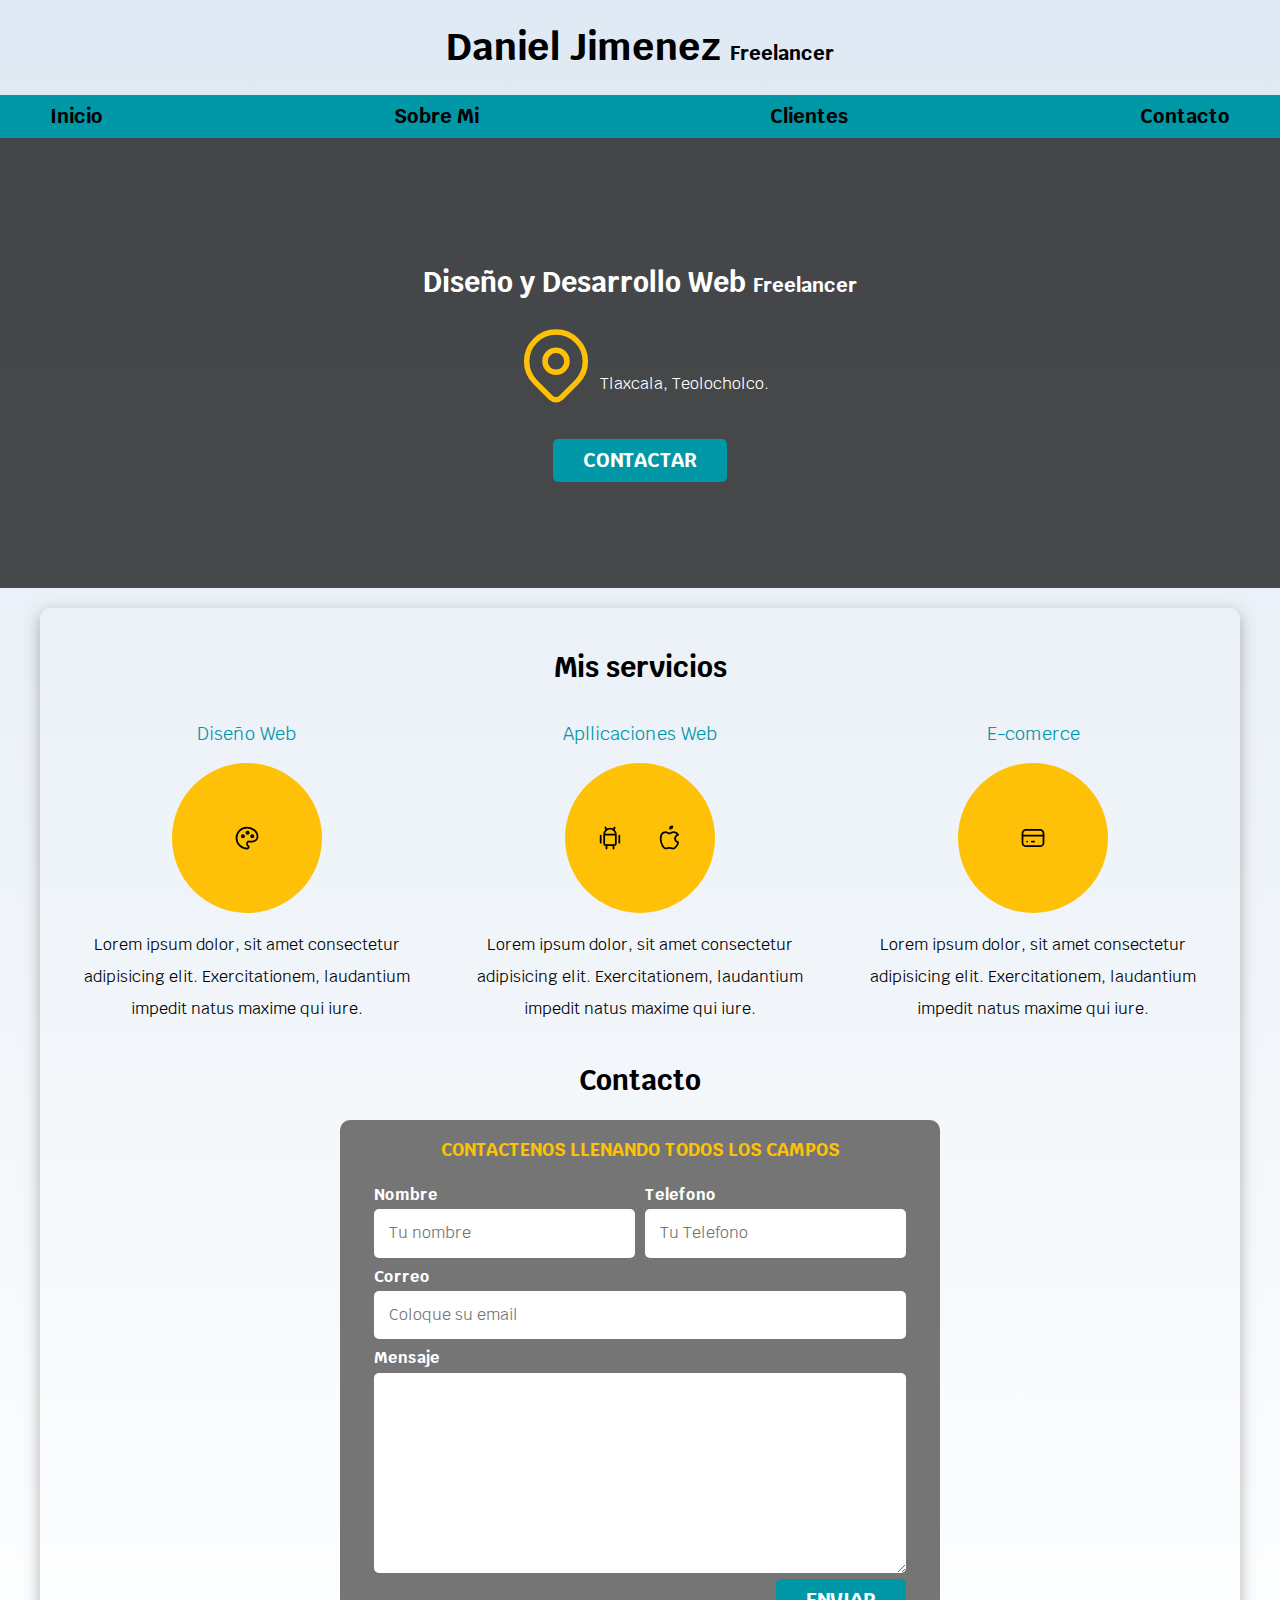
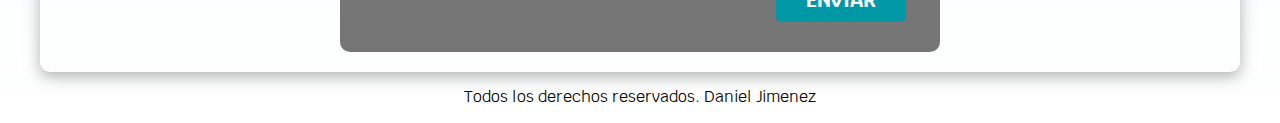
==== commit 683ea838: "Se finaliza el contenedor de campos utilizando grid" ====
--- a/index.html
+++ b/index.html
@@ -100,26 +100,26 @@
                     <div class="contenedor-campos">
                         <div class="campo">
                             <label>Nombre</label>
-                            <input type="text" placeholder="Tu nombre">
+                            <input class="input-text"  type="text" placeholder="Tu nombre">
                         </div>
                         
                         <div class="campo">
                             <label>Telefono</label>
-                            <input type="text" placeholder="Tu Telefono">
+                            <input class="input-text" type="text" placeholder="Tu Telefono">
                         </div>
 
                         <div class="campo">
                             <label>Correo</label>
-                            <input type="email" placeholder="Coloque su email">
+                            <input class="input-text" type="email" placeholder="Coloque su email">
                         </div>
 
                         <div class="campo">
                             <label>Mensaje</label>
-                            <textarea></textarea>
+                            <textarea class="input-text"></textarea>
                         </div>
-                    </div><!-- .contenedor-campos -->
-                    <div>
-                        <input type="submit" value="Enviar">
+                    </div ><!-- .contenedor-campos -->
+                    <div class="alinear-derecha flex">
+                        <input class="botton w-sm-100" type="submit" value="Enviar">
                     </div>
                     
                 </fieldset>
@@ -129,7 +129,7 @@
     
 
 
-    <footer>
+    <footer class="footer">
         <p>Todos los derechos reservados. Daniel Jimenez</p>
     </footer>
     
--- a/css/styles.css
+++ b/css/styles.css
@@ -1,7 +1,7 @@
 /*standar para utilizar rem*/
 
 :root{
-    --banco: #ffffff;
+    --blanco: #ffffff;
     --oscuro: #212121;
     --primario: #ffc107;
     --secundario: #0097a7;
@@ -22,7 +22,7 @@
 body{
     font-size: 16px;/*1rem = 10 px*/
     font-family: "Krub", sans-serif;
-    background-image: linear-gradient(to bottom, #DFE9F3 0%, var(--banco) 100%); /*degradado*/
+    background-image: linear-gradient(to bottom, #DFE9F3 0%, var(--blanco) 100%); /*degradado*/
 }
 
 .contenedor {
@@ -33,9 +33,9 @@
 
 .botton {
     background-color: var(--secundario);
-    color: var(--banco);
+    color: var(--blanco);
     padding: 1rem 3rem;
-    margin-top: 1rem;
+    margin-top: 3rem;
     font-size: 2rem;
     text-decoration: none;
     text-transform: uppercase;
@@ -43,13 +43,17 @@
     border-radius: .5rem;
     width: 90%;
     text-align: center;
+    border: none;
 }
 
 @media (min-width: 768px) {
     .botton {
         width: auto;
     }
-    
+}
+
+.botton:hover {
+    cursor: pointer;
 }
 
 .sombra{
@@ -84,6 +88,28 @@
     font-size: 2rem;
 }
 
+/*utilidades*/
+.w-sm-100 {
+    width: 100%;
+}
+
+@media (min-width: 768px) {
+    .w-sm-100 {
+        width: auto;
+    }
+}
+
+.flex {
+    display: flex;
+}
+
+.alinear-derecha {
+    justify-content: flex-end;
+}
+
+.alinear-izquierda {
+    justify-content: flex-start;
+}
 
 /*Navegacion principal*/
 .nav-bg{
@@ -148,7 +174,7 @@
  }
 
  .contenido-hero h2, .contenido-hero p {
-    color: var(--banco);
+    color: var(--blanco);
     text-align: center;
  }
 
@@ -216,4 +242,49 @@
     font-weight: 700;
     margin-bottom: 2rem;
     color: var(--primario);
- }+ }
+
+@media (min-width: 768px) {
+    .contenedor-campos {
+        display: grid;
+        grid-template-columns: 1fr 1fr;
+        grid-template-rows: auto auto 20rem;
+        column-gap: 1rem;
+     }
+
+     .campo:nth-child(3),
+     .campo:nth-child(4){
+        grid-column: 1 / 3;
+     }
+}
+ 
+.campo {
+    margin-bottom: 1rem;
+ }
+
+ .campo label {
+    color: var(--blanco);
+    font-weight: bold;
+    margin-bottom: .5rem;
+    display: block;
+ }
+
+ .input-text {
+    width: 100%;
+    border: none;
+    padding: 1.5rem;
+    border-radius: .5rem;
+ }
+
+ .enviar.botton{
+    width: 100%;
+ }
+
+.campo textarea{
+    height: 20rem;
+}
+
+/*Footer*/
+.footer{
+    text-align: center;
+}--- a/css/styles.css
+++ b/css/styles.css
@@ -1,7 +1,7 @@
 /*standar para utilizar rem*/
 
 :root{
-    --banco: #ffffff;
+    --blanco: #ffffff;
     --oscuro: #212121;
     --primario: #ffc107;
     --secundario: #0097a7;
@@ -22,7 +22,7 @@
 body{
     font-size: 16px;/*1rem = 10 px*/
     font-family: "Krub", sans-serif;
-    background-image: linear-gradient(to bottom, #DFE9F3 0%, var(--banco) 100%); /*degradado*/
+    background-image: linear-gradient(to bottom, #DFE9F3 0%, var(--blanco) 100%); /*degradado*/
 }
 
 .contenedor {
@@ -33,9 +33,9 @@
 
 .botton {
     background-color: var(--secundario);
-    color: var(--banco);
+    color: var(--blanco);
     padding: 1rem 3rem;
-    margin-top: 1rem;
+    margin-top: 3rem;
     font-size: 2rem;
     text-decoration: none;
     text-transform: uppercase;
@@ -43,13 +43,17 @@
     border-radius: .5rem;
     width: 90%;
     text-align: center;
+    border: none;
 }
 
 @media (min-width: 768px) {
     .botton {
         width: auto;
     }
-    
+}
+
+.botton:hover {
+    cursor: pointer;
 }
 
 .sombra{
@@ -84,6 +88,28 @@
     font-size: 2rem;
 }
 
+/*utilidades*/
+.w-sm-100 {
+    width: 100%;
+}
+
+@media (min-width: 768px) {
+    .w-sm-100 {
+        width: auto;
+    }
+}
+
+.flex {
+    display: flex;
+}
+
+.alinear-derecha {
+    justify-content: flex-end;
+}
+
+.alinear-izquierda {
+    justify-content: flex-start;
+}
 
 /*Navegacion principal*/
 .nav-bg{
@@ -148,7 +174,7 @@
  }
 
  .contenido-hero h2, .contenido-hero p {
-    color: var(--banco);
+    color: var(--blanco);
     text-align: center;
  }
 
@@ -216,4 +242,49 @@
     font-weight: 700;
     margin-bottom: 2rem;
     color: var(--primario);
- }+ }
+
+@media (min-width: 768px) {
+    .contenedor-campos {
+        display: grid;
+        grid-template-columns: 1fr 1fr;
+        grid-template-rows: auto auto 20rem;
+        column-gap: 1rem;
+     }
+
+     .campo:nth-child(3),
+     .campo:nth-child(4){
+        grid-column: 1 / 3;
+     }
+}
+ 
+.campo {
+    margin-bottom: 1rem;
+ }
+
+ .campo label {
+    color: var(--blanco);
+    font-weight: bold;
+    margin-bottom: .5rem;
+    display: block;
+ }
+
+ .input-text {
+    width: 100%;
+    border: none;
+    padding: 1.5rem;
+    border-radius: .5rem;
+ }
+
+ .enviar.botton{
+    width: 100%;
+ }
+
+.campo textarea{
+    height: 20rem;
+}
+
+/*Footer*/
+.footer{
+    text-align: center;
+}